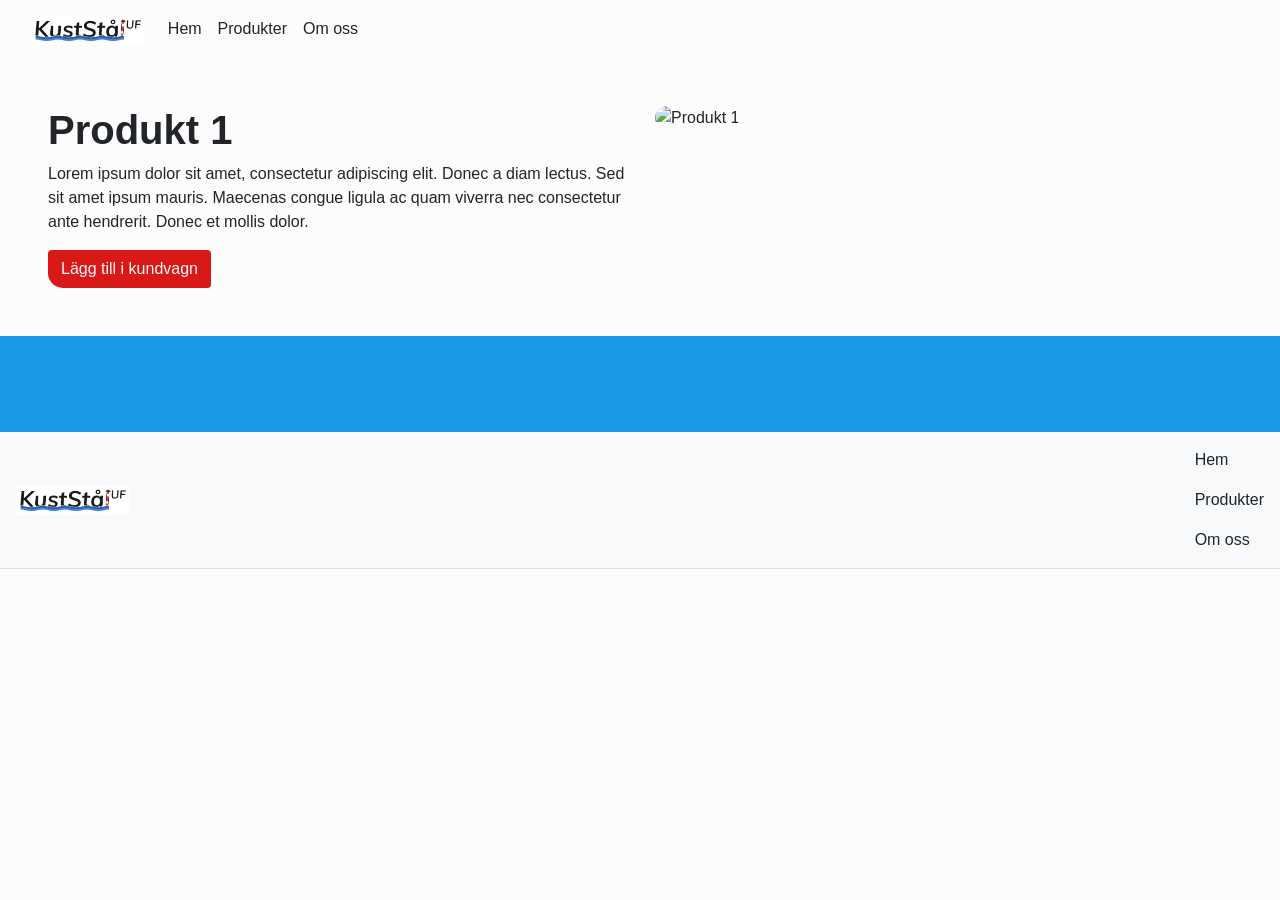
==== enskildproduktsida.html @ 08293f40 "Add enskildproduktsida.html file" ====
<!DOCTYPE html>
<html lang="en">
  <head>
    <meta charset="UTF-8">
    <link rel="stylesheet" href="css/bootstrap.css">
    <link rel="stylesheet" href="css/style.css">
    <meta name="viewport" content="width=device-width, initial-scale=1.0">
    <title>KustStål</title>
  </head>
  <body>
    <nav class="navbar navbar-expand-lg">
      <div class="container-fluid">
        <a class="navbar-brand"><img src="assets/logos/KustStålUF.png" alt="KustStålUF" height="30"></a>
        <button class="navbar-toggler" type="button" data-bs-toggle="collapse" data-bs-target="#navbarSupportedContent" aria-controls="navbarSupportedContent" aria-expanded="false" aria-label="Toggle navigation">
      <span class="navbar-toggler-icon"></span>
        </button>
        <div class="collapse navbar-collapse" id="navbarNav">
          <ul class="navbar-nav  ">
            <li class="nav-item">
              <a class="nav-link text-dark" aria-current="page" href="index.html">Hem</a>
            </li>
            <li class="nav-item">
              <a class="nav-link text-dark" href="produkter.html">Produkter</a>
            </li>
            <li class="nav-item">
              <a class="nav-link text-dark" href="#">Om oss</a>
            </li>
          </ul>
        </div>
      </div>
    </nav>

    <div class="text-left">
      <div class="row p-5">
        <div class="col">
          <h1><strong>Produkt 1</strong></h1>
          <p>Lorem ipsum dolor sit amet, consectetur adipiscing elit. Donec a diam lectus. Sed sit amet ipsum mauris. Maecenas congue ligula ac quam viverra nec consectetur ante hendrerit. Donec et mollis dolor.</p>
          <a href="#" class="btn bg-secondary text-light" style="border-bottom-left-radius: 15px; ">Lägg till i kundvagn</a>
        </div>
        <div class="col">
          <img src="assets/img_9334.jpeg" alt="Produkt 1" style="width: 100%; height: auto; border-radius: 20px;">
        </div>
    </div>

    <div class="bg-primary p-5 box-wavy-top"> 
    </div>

		


       
     
   

    <footer class="bg-light">
      <div class="navbar sticky-bottom text-dark border-bottom ">
        <a class="text-white"><img src="assets/logos/KustStålUF.png" alt="KustStålUF" height="30"></a>
        <ul class="navbar-nav">
          <li class="nav-item">
            <a class="nav-link text-dark" aria-current="page" href="#">Hem</a>
          </li>
          <li class="nav-item">
            <a class="nav-link text-dark" href="#">Produkter</a>
          </li>
          <li class="nav-item">
            <a class="nav-link text-dark" href="#">Om oss</a>
          </li>
        </ul>
      </div>
    </footer>
  </body>
</html>
---- css/style.css ----
/* Kod ifrån https://css-generators.com/wavy-shapes/ */
.box-wavy-bottom {
  --mask:
    radial-gradient(24.38px at 50% calc(100% - 34.4px),#000 99%,#0000 101%) calc(50% - 32px) 0/64px 100%,
    radial-gradient(24.38px at 50% calc(100% + 18.4px),#0000 99%,#000 101%) 50% calc(100% - 16px)/64px 100% repeat-x;
  -webkit-mask: var(--mask);
          mask: var(--mask);
}
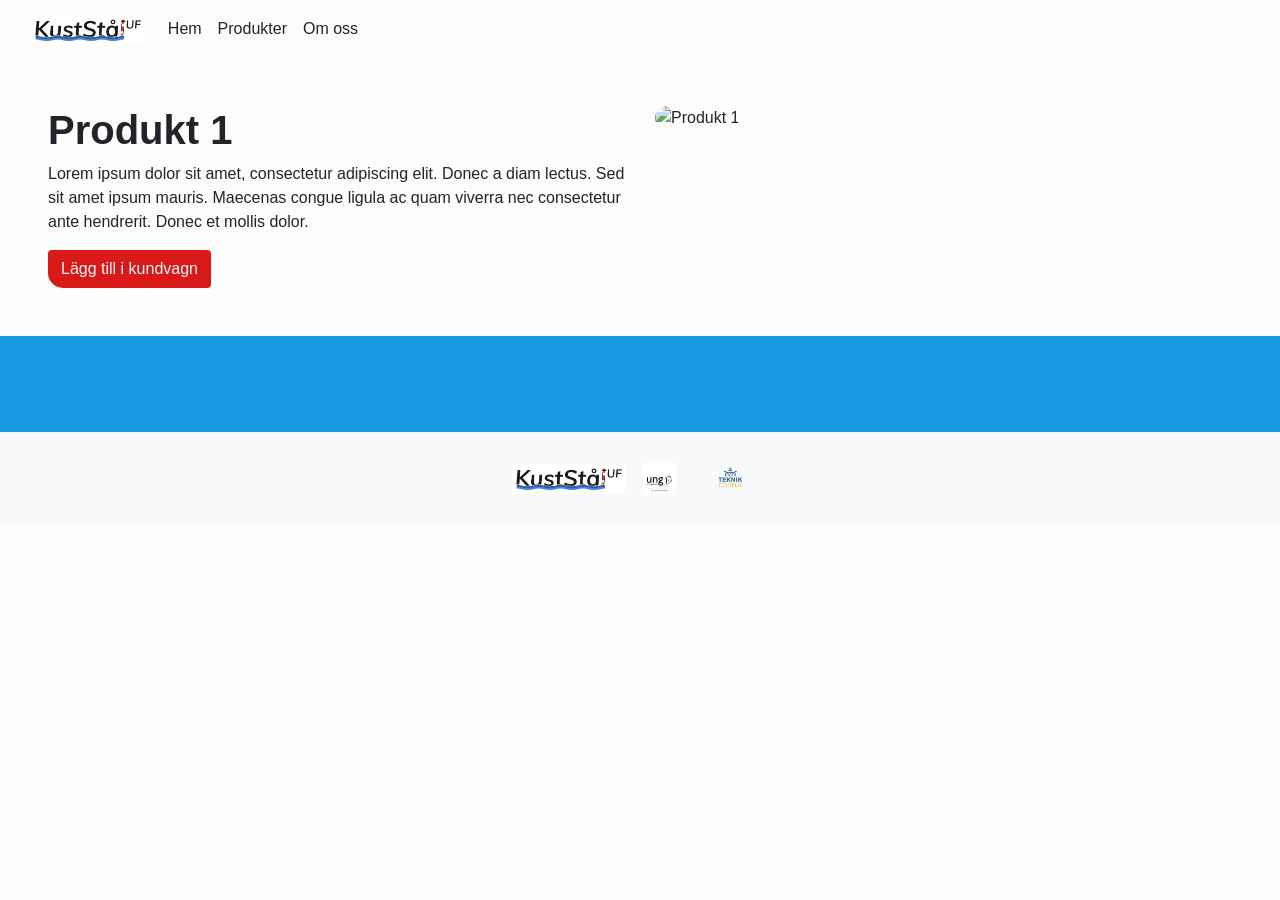
==== commit fc1b21a9: "Refactor footer and navigation structure across multiple HTML files for improved consistency and acc" ====
--- a/enskildproduktsida.html
+++ b/enskildproduktsida.html
@@ -53,19 +53,10 @@
    
 
     <footer class="bg-light">
-      <div class="navbar sticky-bottom text-dark border-bottom ">
-        <a class="text-white"><img src="assets/logos/KustStålUF.png" alt="KustStålUF" height="30"></a>
-        <ul class="navbar-nav">
-          <li class="nav-item">
-            <a class="nav-link text-dark" aria-current="page" href="#">Hem</a>
-          </li>
-          <li class="nav-item">
-            <a class="nav-link text-dark" href="#">Produkter</a>
-          </li>
-          <li class="nav-item">
-            <a class="nav-link text-dark" href="#">Om oss</a>
-          </li>
-        </ul>
+      <div class=" sticky-bottom text-dark p-4 text-center">
+        <img src="assets/logos/KustStålUF.png" alt="" style="height: 30px;">
+        <a class="btn text-dark" href="#"><strong><img src="assets/uf.png" alt="" style="height: 2em;"></strong></a>
+        <a class="btn text-dark" href="#"><strong><img src="assets/tc.png" alt="" style="height: 2em;"></strong></a>
       </div>
     </footer>
   </body>
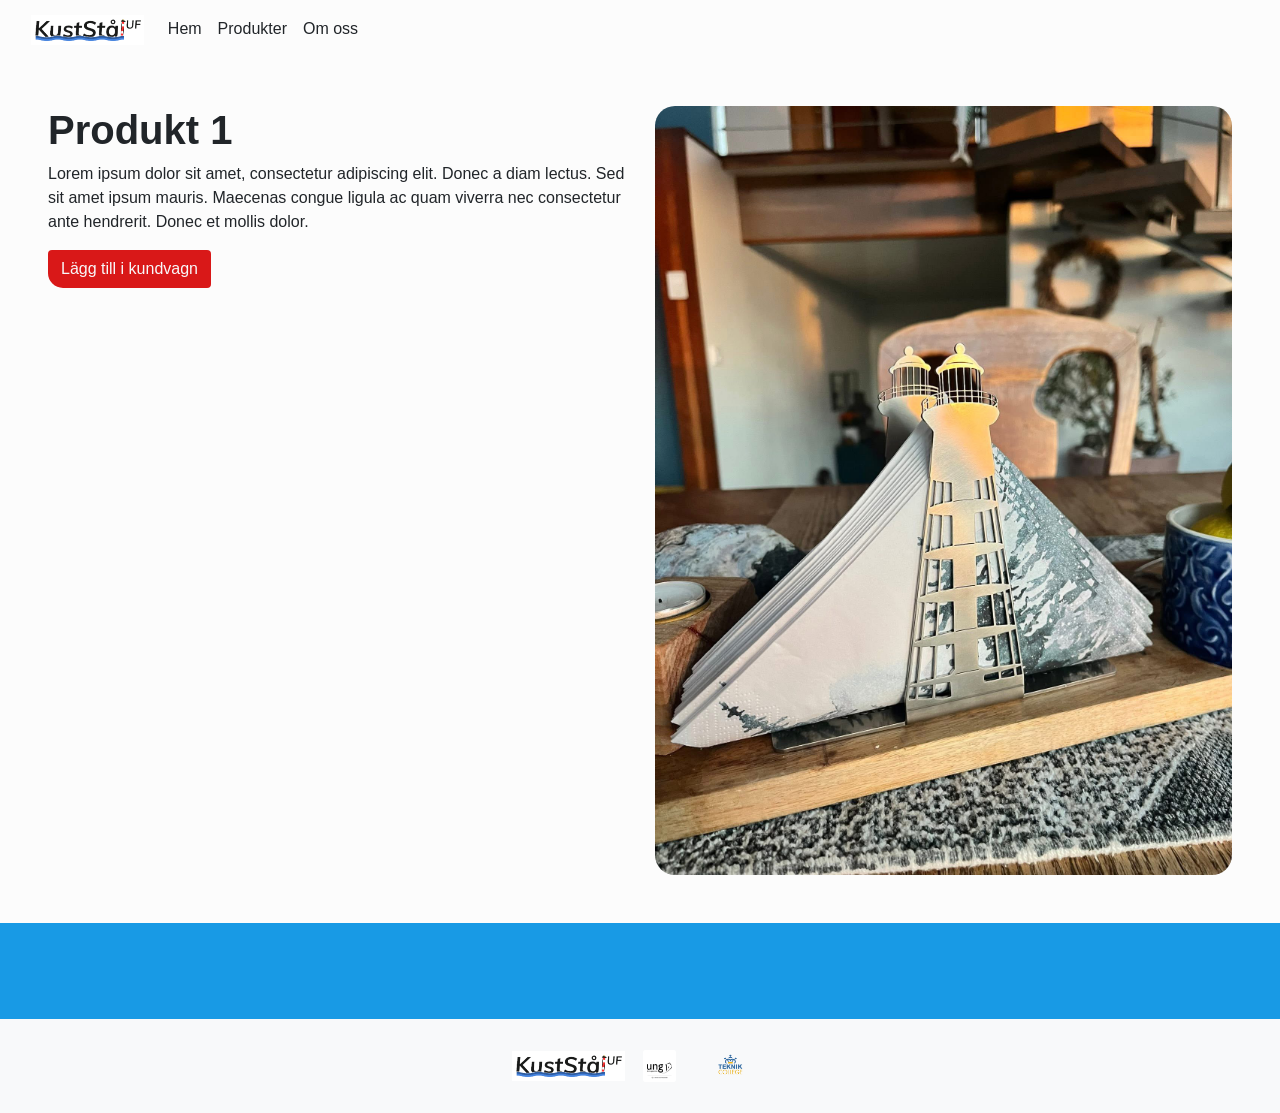
==== commit 27f7ac83: "bvhjk" ====
--- a/enskildproduktsida.html
+++ b/enskildproduktsida.html
@@ -40,6 +40,7 @@
         <div class="col">
           <img src="assets/img_9334.jpeg" alt="Produkt 1" style="width: 100%; height: auto; border-radius: 20px;">
         </div>
+      </div>
     </div>
 
     <div class="bg-primary p-5 box-wavy-top"> 
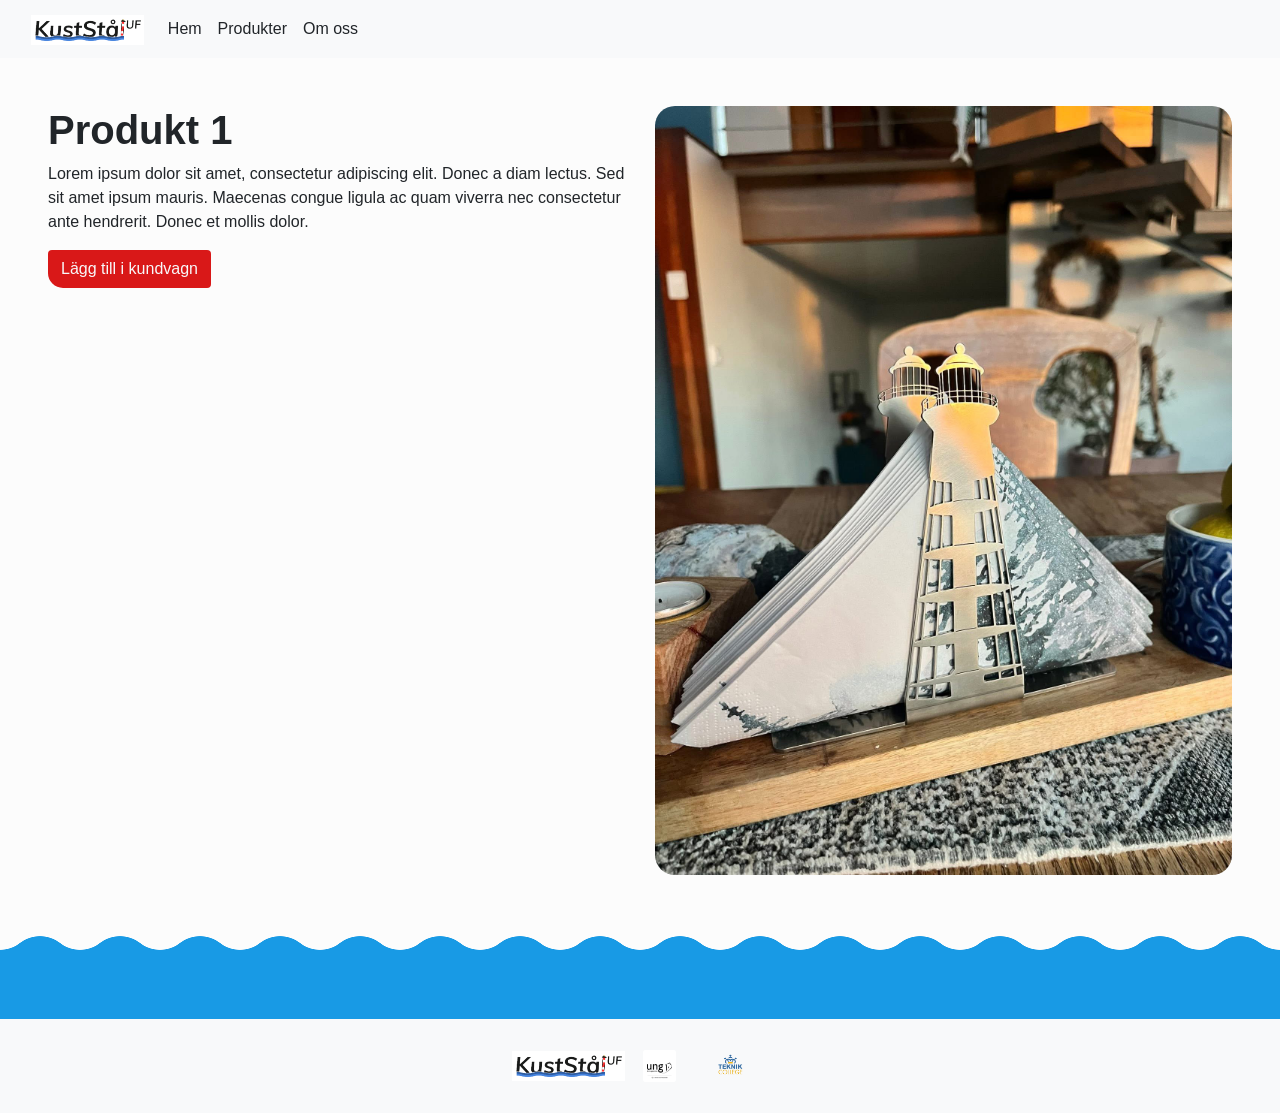
==== commit cfca0f6a: "Update navbar styles and add Bootstrap JS to multiple HTML files" ====
--- a/enskildproduktsida.html
+++ b/enskildproduktsida.html
@@ -8,10 +8,10 @@
     <title>KustStål</title>
   </head>
   <body>
-    <nav class="navbar navbar-expand-lg">
+    <nav class="navbar navbar-expand-lg navbar-light bg-light">
       <div class="container-fluid">
         <a class="navbar-brand"><img src="assets/logos/KustStålUF.png" alt="KustStålUF" height="30"></a>
-        <button class="navbar-toggler" type="button" data-bs-toggle="collapse" data-bs-target="#navbarSupportedContent" aria-controls="navbarSupportedContent" aria-expanded="false" aria-label="Toggle navigation">
+        <button class="navbar-toggler" type="button" data-bs-toggle="collapse" data-bs-target="#navbarNav" aria-controls="navbarNav" aria-expanded="false" aria-label="Toggle navigation">
       <span class="navbar-toggler-icon"></span>
         </button>
         <div class="collapse navbar-collapse" id="navbarNav">
@@ -23,7 +23,7 @@
               <a class="nav-link text-dark" href="produkter.html">Produkter</a>
             </li>
             <li class="nav-item">
-              <a class="nav-link text-dark" href="#">Om oss</a>
+              <a class="nav-link text-dark" href="omoss.html">Om oss</a>
             </li>
           </ul>
         </div>
@@ -60,5 +60,6 @@
         <a class="btn text-dark" href="#"><strong><img src="assets/tc.png" alt="" style="height: 2em;"></strong></a>
       </div>
     </footer>
+    <script src="https://cdn.jsdelivr.net/npm/bootstrap@5.3.7/dist/js/bootstrap.bundle.min.js"></script>
   </body>
 </html>
--- a/css/style.css
+++ b/css/style.css
@@ -1,8 +1,15 @@
-/* Kod ifrån https://css-generators.com/wavy-shapes/ */
 .box-wavy-bottom {
   --mask:
     radial-gradient(24.38px at 50% calc(100% - 34.4px),#000 99%,#0000 101%) calc(50% - 32px) 0/64px 100%,
     radial-gradient(24.38px at 50% calc(100% + 18.4px),#0000 99%,#000 101%) 50% calc(100% - 16px)/64px 100% repeat-x;
   -webkit-mask: var(--mask);
           mask: var(--mask);
+}
+
+.box-wavy-top {
+  --mask:
+    radial-gradient(32.8px at 50% 46px,#000 99%,#0000 101%) calc(50% - 40px) 0/80px 100%,
+    radial-gradient(32.8px at 50% -26px,#0000 99%,#000 101%) 50% 20px/80px 100% repeat-x;
+  -webkit-mask: var(--mask);
+          mask: var(--mask);
 }
